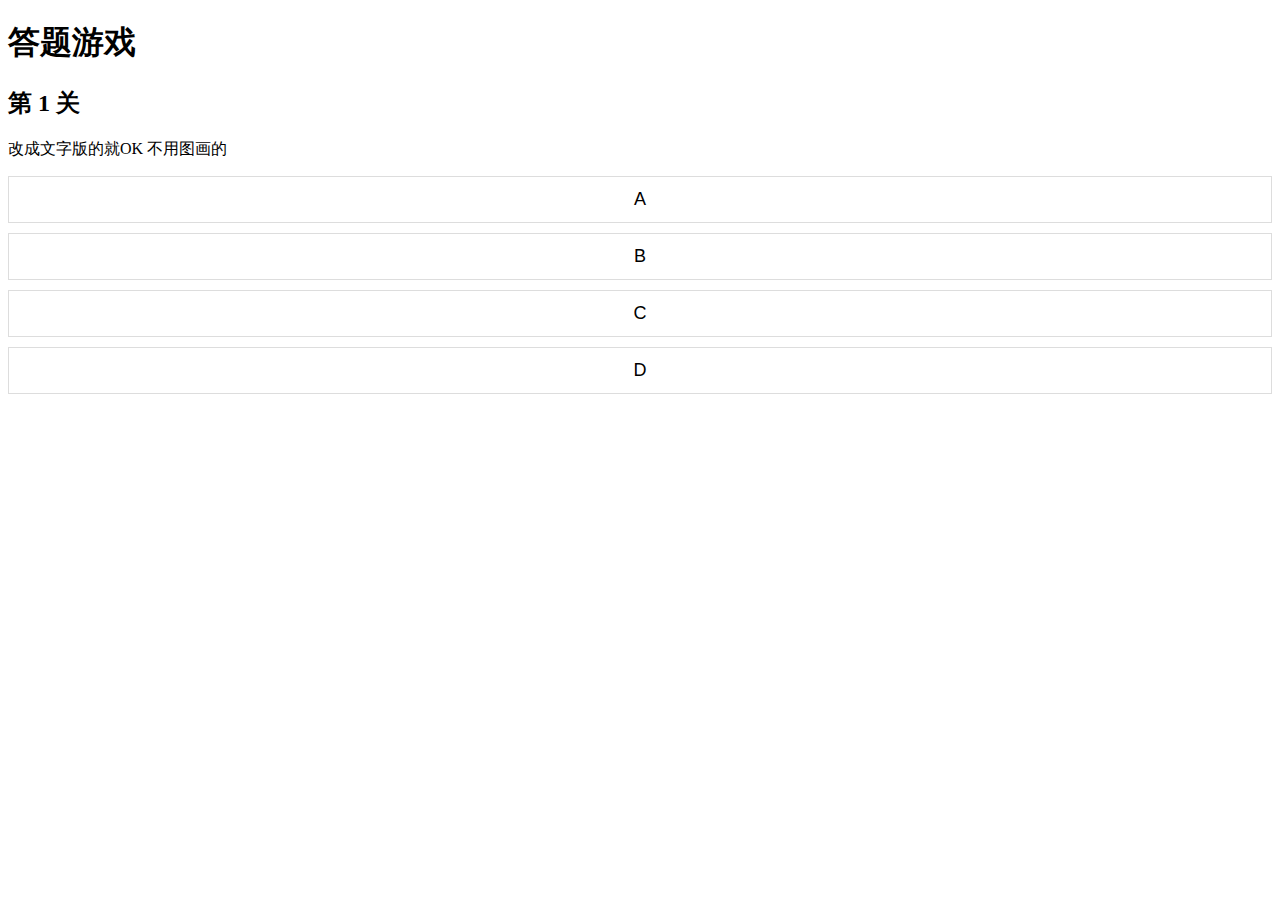
==== index.html @ 7f44dbad "Initial commit" ====
<!DOCTYPE html>
<html lang="zh">
<head>
    <meta charset="UTF-8">
    <meta name="viewport" content="width=device-width, initial-scale=1.0">
    <title>答题游戏</title>
    <link rel="stylesheet" href="style.css">
</head>
<body>

    <div id="game-container">
        <h1 id="game-title">答题游戏</h1>
        <div id="question-container">
            <h2 id="question">第 1 关</h2>
            <p id="question-text">题目加载中...</p>
            <div id="options-container"></div>
        </div>
    </div>

    <script src="script.js"></script>
</body>
</html>
---- style.css ----
/* 背景完整覆盖 */
#home-bg {
    position: fixed;
    top: 0;
    left: 0;
    width: 100vw;
    height: 100vh;
    object-fit: cover;
    z-index: -1;
}

/* 按钮间隔加大 */
#level-buttons {
    position: absolute;
    bottom: 20%;
    left: 50%;
    transform: translateX(-50%);
    display: flex;
    flex-direction: column;
    align-items: center;
    gap: 40px;
}

/* 选项按钮 */
.option {
    display: block;
    width: 100%;
    padding: 12px;
    margin: 10px 0;
    border: 1px solid #ddd;
    background: white;
    cursor: pointer;
    font-size: 18px;
    transition: 0.3s;
}

.option.correct {
    background-color: green;
    color: white;
}

.option.wrong {
    background-color: red;
    color: white;
}
#cake {
    width: 150px; /* 变小 */
    display: block;
    margin: 20px auto; /* 居中 */
    cursor: pointer;
    transition: transform 0.2s ease-in-out;
}

#cake:hover {
    transform: scale(1.1);
}

#birthday-message {
    font-size: 36px; /* 文字变大 */
    font-weight: bold;
    color: red;
    margin-top: 20px;
    display: none; /* 初始隐藏，点击后显示 */
}

/* 关卡按钮 - 默认灰色（未解锁） */
.level-btn {
    width: 200px;
    height: 60px;
    font-size: 20px;
    background: gray; /* 默认未解锁灰色 */
    color: white;
    border: none;
    border-radius: 10px;
    cursor: not-allowed; /* 禁止点击 */
    transition: 0.3s;
}

/* 关卡按钮 - 已解锁变蓝色 */
.level-btn.unlocked {
    background: #007BFF; /* 解锁后变蓝 */
    cursor: pointer; /* 可点击 */
}
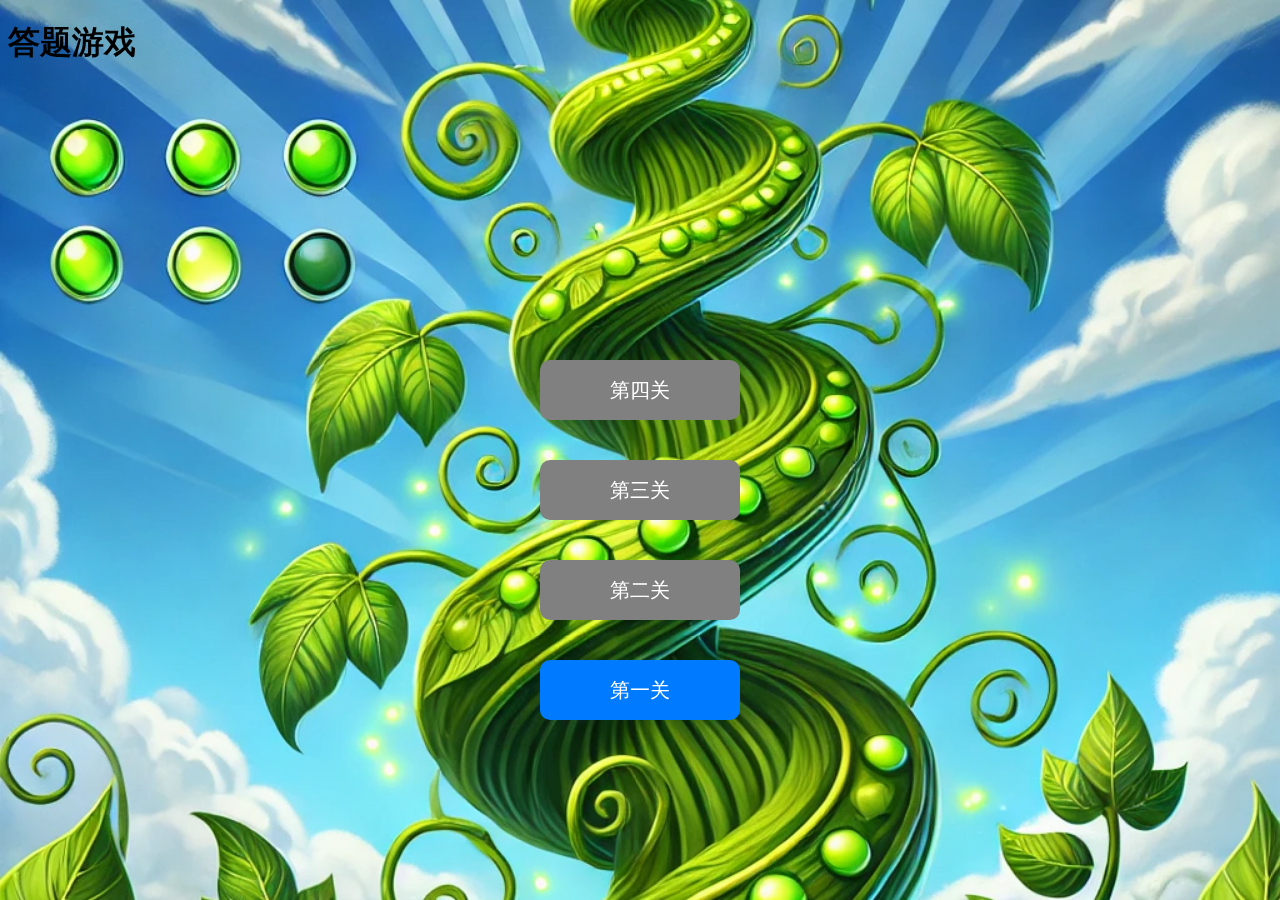
==== commit 2b386d1e: "Fix: Return to index.html after each question" ====
--- a/index.html
+++ b/index.html
@@ -3,20 +3,40 @@
 <head>
     <meta charset="UTF-8">
     <meta name="viewport" content="width=device-width, initial-scale=1.0">
-    <title>答题游戏</title>
+    <title>主页 - 答题游戏</title>
     <link rel="stylesheet" href="style.css">
 </head>
 <body>
 
-    <div id="game-container">
-        <h1 id="game-title">答题游戏</h1>
-        <div id="question-container">
-            <h2 id="question">第 1 关</h2>
-            <p id="question-text">题目加载中...</p>
-            <div id="options-container"></div>
+    <div id="home-container">
+        <img src="images/background.jpg" id="home-bg">
+
+        <h1>答题游戏</h1>
+        <div id="level-buttons">
+            <button class="level-btn locked" id="btn-4" onclick="startGame(4)" disabled>第四关</button>
+            <button class="level-btn locked" id="btn-3" onclick="startGame(3)" disabled>第三关</button>
+            <button class="level-btn locked" id="btn-2" onclick="startGame(2)" disabled>第二关</button>
+            <button class="level-btn locked" id="btn-1" onclick="startGame(1)">第一关</button>
         </div>
     </div>
 
-    <script src="script.js"></script>
+    <script>
+        function startGame(level) {
+            window.location.href = `game.html?level=${level}`; // 修改跳转目标
+        }
+
+        window.onload = function () {
+            let unlocked = new URLSearchParams(window.location.search).get("unlocked") || 1;
+            unlocked = parseInt(unlocked);
+
+            for (let i = 1; i <= unlocked; i++) {
+                let btn = document.getElementById(`btn-${i}`);
+                btn.classList.remove("locked");
+				 btn.classList.add("unlocked"); // 让按钮变蓝色
+                btn.disabled = false;
+            }
+        }
+    </script>
+
 </body>
 </html>
